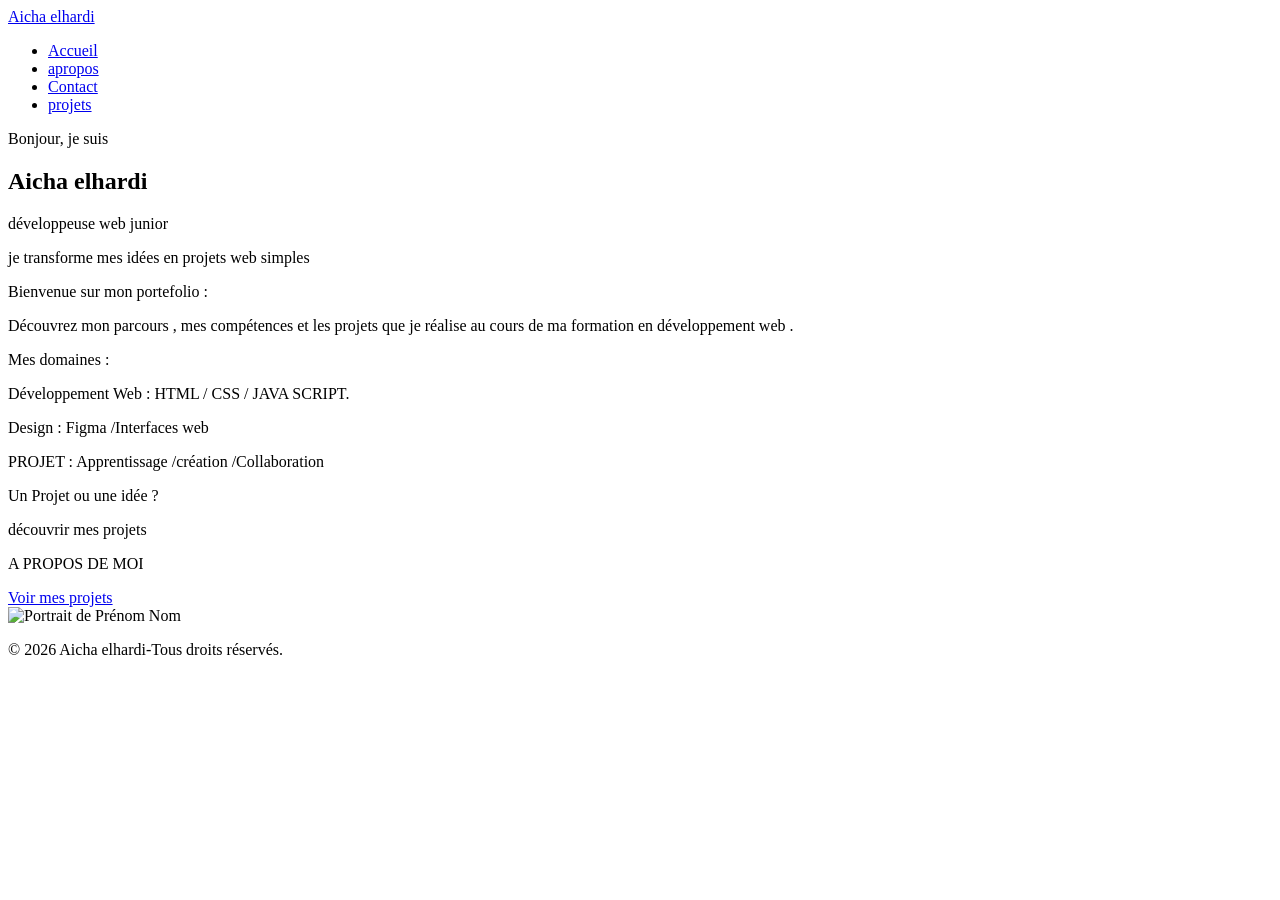
==== index.html @ ecc6fa8f "mon projet" ====
<!DOCTYPE html>
<html lang="fr">
<head>
  <meta charset="UTF-8">
  <meta name="viewport" content="width=device-width, initial-scale=1.0">
  <meta name="description" content="Portfolio de Prénom Nom, apprenant développeur web.">
  <title>Prénom Nom — Portfolio</title>

  <!-- Police Inter (Google Fonts) -->
  <link rel="preconnect" href="https://fonts.googleapis.com">
  <link rel="preconnect" href="https://fonts.gstatic.com" crossorigin>
  <link href="https://fonts.googleapis.com/css2?family=Inter:wght@400;600;700&amp;display=swap" rel="stylesheet">

  <link rel="stylesheet" href="css/style.css">
</head>
<body>

  <!-- ========== EN-TÊTE ========== -->
  <header class="en-tete">
    <div class="conteneur en-tete__contenu">
      <a class="logo" href="index.html">Aicha elhardi</a>
      <nav aria-label="Navigation principale">
        <ul class="menu">
          <li><a href="index.html">Accueil</a></li>
          <li><a href="apropos.html">apropos</a></li>
          <li><a href="contact.html">Contact</a></li>
          <li><a href="projet.html">projets</a></li>
        </ul>
      </nav>
    </div>
  </header>

  <main>

    <!-- ========== PRÉSENTATION ========== -->
    <section id="presentation" class="presentation">
      <div class="conteneur presentation__contenu">
        <div class="presentation__texte">
          <p class="surtitre">Bonjour, je suis</p>

          <h1>Aicha elhardi</h1>
          <p class="metier"> développeuse  web  junior </p>


          <p> je transforme  mes idées en projets web simples   </p>  


           <p>   Bienvenue sur mon portefolio : </p>  

            <p>  Découvrez mon parcours , mes compétences et les projets que je réalise au cours de ma formation en développement web . 
                </p>  
             <p>  Mes domaines :  </p>
          <p>Développement Web :
           HTML / CSS / JAVA SCRIPT.</p>
        <p> Design :
         Figma /Interfaces web</p>
         <p> PROJET :
        Apprentissage /création /Collaboration</p>
        <p>Un Projet ou une idée ?</p>
        <p> découvrir mes projets</p>
        <p> A PROPOS DE MOI</p>
          <a class="bouton" href="projet.html">Voir mes projets</a>
        </div>
        <img class="presentation__photo" src="images/profile.jpg" alt="Portrait de Prénom Nom" width="300" height="300">
      </div>
    </section>

  
  </main>

  <!-- ========== PIED DE PAGE ========== -->
  <footer class="pied">
    <div class="conteneur">
      <p>© 2026 Aicha elhardi-Tous droits réservés.</p>
    </div>
  </footer>

</body>
</html>
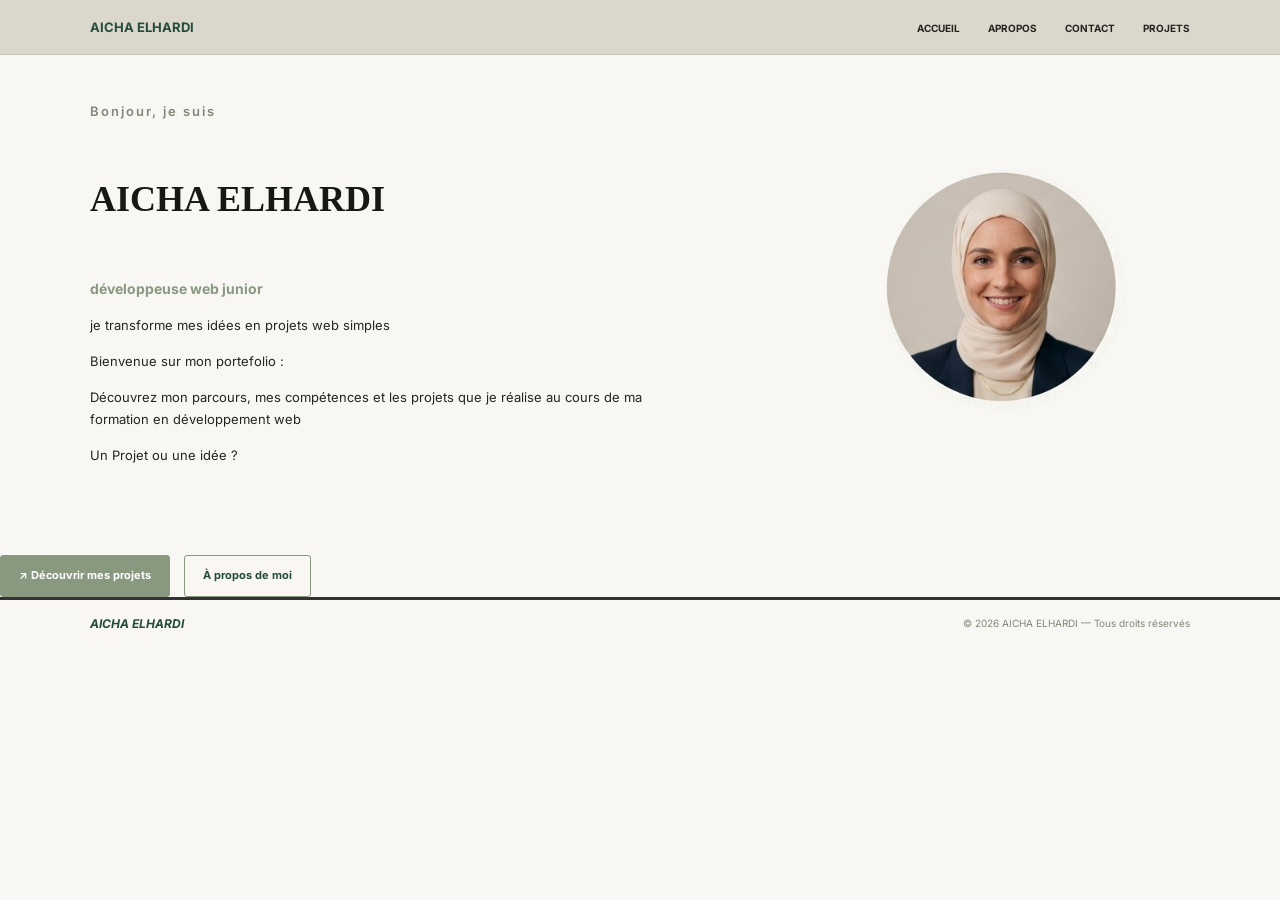
==== commit e4e2af08: "portefolio" ====
--- a/index.html
+++ b/index.html
@@ -18,7 +18,7 @@
   <!-- ========== EN-TÊTE ========== -->
   <header class="en-tete">
     <div class="conteneur en-tete__contenu">
-      <a class="logo" href="index.html">Aicha elhardi</a>
+      <a class="logo" href="index.html">AICHA ELHARDI </a>
       <nav aria-label="Navigation principale">
         <ul class="menu">
           <li><a href="index.html">Accueil</a></li>
@@ -37,43 +37,37 @@
       <div class="conteneur presentation__contenu">
         <div class="presentation__texte">
           <p class="surtitre">Bonjour, je suis</p>
-
-          <h1>Aicha elhardi</h1>
-          <p class="metier"> développeuse  web  junior </p>
-
-
-          <p> je transforme  mes idées en projets web simples   </p>  
-
-
-           <p>   Bienvenue sur mon portefolio : </p>  
-
-            <p>  Découvrez mon parcours , mes compétences et les projets que je réalise au cours de ma formation en développement web . 
-                </p>  
-             <p>  Mes domaines :  </p>
-          <p>Développement Web :
-           HTML / CSS / JAVA SCRIPT.</p>
-        <p> Design :
-         Figma /Interfaces web</p>
-         <p> PROJET :
-        Apprentissage /création /Collaboration</p>
-        <p>Un Projet ou une idée ?</p>
-        <p> découvrir mes projets</p>
-        <p> A PROPOS DE MOI</p>
-          <a class="bouton" href="projet.html">Voir mes projets</a>
+         <h1 class ="presentation h1">AICHA ELHARDI</h1>
+          <h2 class="metier"> développeuse  web  junior </h2>
+          <p class ="presentation__texte p"> je transforme  mes idées en projets web simples   </p>  
+           <p class ="presentation__texte .bienvenue" >   Bienvenue sur mon portefolio : </p> 
+           <p class ="presentation__texte .description"> Découvrez mon parcours, mes compétences et les projets que je réalise au cours de ma formation en développement web </p>
+        <p class ="presentation__texte .question" >Un Projet ou une idée ?</p>
         </div>
         <img class="presentation__photo" src="images/profile.jpg" alt="Portrait de Prénom Nom" width="300" height="300">
       </div>
     </section>
+  <div class="presentation__boutons">
+  <a href="projet.html" class="bouton">
+    ↗ Découvrir mes projets
+  </a>
 
+  <a href="apropos.html" class="bouton bouton--secondaire">
+    À propos de moi
+  </a>
+</div>
   
   </main>
 
   <!-- ========== PIED DE PAGE ========== -->
   <footer class="pied">
-    <div class="conteneur">
-      <p>© 2026 Aicha elhardi-Tous droits réservés.</p>
-    </div>
-  </footer>
+      <div class="pied__contenu">
+        <span class="pied__nom">AICHA ELHARDI</span>
+        <p>© 2026 AICHA ELHARDI — Tous droits réservés</p>
+      </div>
+    </footer>
+
+  </div>
 
 </body>
 </html>
--- a/css/style.css
+++ b/css/style.css
@@ -0,0 +1,685 @@
+/* ========================================================= PORTFOLIO — CSS UNIFIÉ POUR LES 4 PAGES Accueil | Projets | À propos | Contact Garder ce fichier CSS commun dans les 4 pages HTML. ========================================================= */
+
+/* 1. VARIABLES COMMUNES */
+:root {
+  --couleur-fond: #f8f7f4;
+  --couleur-header: #dad7cc;
+  --couleur-fond-clair: #eeeee7;
+  --couleur-principale: #899980;
+  --couleur-verte-fonce: #254b3a;
+  --couleur-texte: #25251f;
+  --couleur-texte-doux: #858578;
+  --couleur-bordure: #e3e1d9;
+  --police: "Inter", Arial, sans-serif;
+  --largeur-max: 1100px;
+  --rayon: 3px;
+}
+
+/* 2. BASE COMMUNE */
+* {
+  box-sizing: border-box;
+}
+
+html {
+  scroll-behavior: smooth;
+}
+
+body {
+  margin: 0;
+  min-height: 100vh;
+  width: 100%;
+  font-family: var(--police);
+  font-size: 14px;
+  line-height: 1.6;
+  color: var(--couleur-texte);
+  background: var(--couleur-fond);
+}
+
+h1,
+h2,
+h3,
+p {
+  margin-top: 0;
+}
+
+h1,
+h2,
+h3 {
+  line-height: 1.25;
+}
+
+p {
+  margin-bottom: 14px;
+}
+
+ul {
+  margin: 0;
+  padding: 0;
+  list-style: none;
+}
+
+a {
+  color: inherit;
+  text-decoration: none;
+}
+
+img {
+  max-width: 100%;
+}
+
+.conteneur {
+  width: 90%;
+  max-width: var(--largeur-max);
+  margin: 0 auto;
+}
+
+/* 3. HEADER ET MENU — IDENTIQUES SUR CHAQUE PAGE */
+.en-tete {
+  width: 100%;
+  background: var(--couleur-header);
+  border-bottom: 1px solid #c5c3b9;
+}
+
+.en-tete__contenu {
+  min-height: 54px;
+  display: flex;
+  align-items: center;
+  justify-content: space-between;
+  gap: 24px;
+}
+
+.logo {
+  color: var(--couleur-verte-fonce);
+  font-size: 13px;
+  font-weight: 700;
+  white-space: nowrap;
+}
+
+.menu {
+  display: flex;
+  align-items: center;
+  justify-content: flex-end;
+  gap: 28px;
+}
+
+.menu a {
+  color: var(--couleur-texte);
+  font-size: 10px;
+  font-weight: 700;
+  text-transform: uppercase;
+  transition: color 0.2s ease;
+}
+
+.menu a:hover,
+.menu a[aria-current="page"] {
+  color: var(--couleur-verte-fonce);
+}
+
+/* 4. BOUTONS ET LIENS COMMUNS */
+.bouton,
+.lien {
+  display: inline-block;
+  padding: 11px 18px;
+  border: 1px solid var(--couleur-principale);
+  border-radius: var(--rayon);
+  background: var(--couleur-principale);
+  color: #fff;
+  font-family: var(--police);
+  font-size: 11px;
+  font-weight: 700;
+  text-align: center;
+  cursor: pointer;
+  transition: background 0.2s ease, transform 0.2s ease;
+}
+
+.bouton:hover,
+.lien:hover {
+  background: #718269;
+  border-color: #718269;
+  transform: translateY(-1px);
+}
+
+.bouton--secondaire {
+  background: transparent;
+  color: var(--couleur-verte-fonce);
+}
+
+.bouton--secondaire:hover {
+  background: var(--couleur-header);
+  color: var(--couleur-verte-fonce);
+}
+
+/* 5. ACCUEIL — PRÉSENTATION */
+.presentation {
+  padding: 45px 0 50px;
+}
+
+.presentation__contenu {
+  display: grid;
+  grid-template-columns: 1.3fr 0.7fr;
+  align-items: center;
+  gap: 45px;
+}
+
+.presentation__texte {
+  max-width: 600px;
+}
+
+.surtitre {
+  margin-bottom: 10px;
+  color: var(--couleur-texte-doux);
+  font-size: 10px;
+  font-weight: 600;
+  letter-spacing: 2px;
+}
+
+.presentation h1 {
+  margin-bottom: 8px;
+  color: #171713;
+  font-family: Georgia, "Times New Roman", serif;
+  font-size: 36px;
+  font-weight: 700;
+}
+
+.metier {
+  margin-bottom: 16px;
+  color: var(--couleur-principale);
+  font-size: 14px;
+}
+
+.presentation__texte p {
+  font-size: 13px;
+  line-height: 1.7;
+}
+
+.presentation__texte .bienvenue {
+  margin-top: 22px;
+  color: var(--couleur-verte-fonce);
+  font-family: Georgia, "Times New Roman", serif;
+  font-size: 16px;
+}
+
+.presentation__texte .description {
+  max-width: 430px;
+}
+
+.presentation__texte .question {
+  margin-top: 22px;
+  color: var(--couleur-verte-fonce);
+  font-family: Georgia, "Times New Roman", serif;
+  font-size: 16px;
+}
+
+.presentation__boutons {
+  display: flex;
+  flex-wrap: wrap;
+  gap: 14px;
+  margin-top: 25px;
+}
+
+.presentation__photo {
+  display: block;
+  width: 240px;
+  height: 240px;
+  max-width: 100%;
+  justify-self: center;
+  object-fit: cover;
+  object-position: center;
+  border-radius: 50%;
+}
+
+/* 6. SECTIONS COMMUNES */
+.section {
+  padding: 50px 0;
+  background: var(--couleur-fond);
+}
+
+.section--claire {
+  background: var(--couleur-fond-clair);
+}
+
+.section h2 {
+  margin-bottom: 10px;
+  font-size: 26px;
+}
+
+.section__intro {
+  margin-bottom: 28px;
+  color: var(--couleur-texte-doux);
+  font-size: 13px;
+}
+
+/* 7. COMPÉTENCES */
+.competences {
+  display: flex;
+  flex-wrap: wrap;
+  gap: 12px;
+}
+
+.competences li {
+  padding: 8px 15px;
+  border: 1px solid var(--couleur-bordure);
+  border-radius: var(--rayon);
+  background: #fff;
+  font-size: 12px;
+  font-weight: 600;
+}
+
+/* 8. PAGE PROJETS */
+.projets {
+  display: grid;
+  grid-template-columns: repeat(3, minmax(0, 1fr));
+  align-items: stretch;
+  gap: 22px;
+}
+
+.projet {
+  display: flex;
+  min-width: 0;
+  flex-direction: column;
+  gap: 14px;
+  padding: 14px;
+  border: 1px solid var(--couleur-bordure);
+  background: #fff;
+  transition: transform 0.2s ease, box-shadow 0.2s ease;
+}
+
+.projet:hover {
+  transform: translateY(-3px);
+  box-shadow: 0 5px 15px rgba(0, 0, 0, 0.06);
+}
+
+.projet__image {
+  display: block;
+  width: 100%;
+  height: 165px;
+  object-fit: cover;
+  background: #eeeeea;
+}
+
+.projet__texte {
+  display: flex;
+  flex: 1;
+  flex-direction: column;
+  align-items: flex-start;
+}
+
+.projet h3 {
+  margin-bottom: 8px;
+  color: var(--couleur-verte-fonce);
+  font-size: 14px;
+}
+
+.projet p {
+  margin-bottom: 12px;
+  color: var(--couleur-texte-doux);
+  font-size: 12px;
+  line-height: 1.7;
+}
+
+.technologies {
+  display: flex;
+  flex-wrap: wrap;
+  gap: 6px;
+  margin: 8px 0 18px;
+}
+
+.technologies li {
+  padding: 4px 8px;
+  border: 1px solid #d9e0d3;
+  background: var(--couleur-fond-clair);
+  color: var(--couleur-verte-fonce);
+  font-size: 10px;
+  font-weight: 600;
+}
+
+.projet .lien {
+  margin-top: auto;
+}
+
+/* 9. PAGE À PROPOS Le body de a-propos.html doit avoir class="page-apropos". */
+.page-apropos {
+  background: var(--couleur-fond);
+  color: var(--couleur-texte);
+  font-family: var(--police);
+  font-size: 13px;
+  font-style: normal;
+  font-weight: 400;
+}
+
+.page-apropos .site-apropos {
+  display: flex;
+  flex-direction: column;
+  width: 100%;
+  max-width: 1100px;
+  min-height: 100vh;
+  margin: 0 auto;
+  background: var(--couleur-fond);
+}
+
+.page-apropos .en-tete__contenu {
+  padding: 0 24px;
+}
+
+.page-apropos .apropos-contenu {
+  flex: 1;
+  padding: 38px 48px 45px;
+  background: var(--couleur-fond);
+}
+
+.page-apropos .apropos-contenu section {
+  margin: 0 0 26px;
+}
+
+.page-apropos .apropos-contenu h1,
+.page-apropos .apropos-contenu h2 {
+  margin-bottom: 12px;
+  color: var(--couleur-verte-fonce);
+  font-size: 14px;
+  font-weight: 700;
+  font-style: normal;
+  text-transform: uppercase;
+}
+
+.page-apropos .apropos-contenu p {
+  margin-bottom: 10px;
+  font-size: 12px;
+  line-height: 1.7;
+  font-weight: 400;
+  font-style: normal;
+}
+
+.page-apropos .titre-vert {
+  color: var(--couleur-verte-fonce);
+}
+
+.page-apropos .titre-rose {
+  color: #a64d70;
+}
+
+.page-apropos .parcours {
+  margin-top: 22px;
+}
+
+.page-apropos .parcours-item {
+  margin-bottom: 20px;
+}
+
+.page-apropos .parcours-item h3 {
+  margin: 0 0 8px 20px;
+  font-size: 13px;
+  font-weight: 700;
+}
+
+.page-apropos .competences {
+  display: block;
+  margin-left: 20px;
+}
+
+.page-apropos .competences li {
+  margin-bottom: 7px;
+  padding: 0;
+  border: 0;
+  background: transparent;
+  font-size: 12px;
+}
+
+.page-apropos .objectifs ul {
+  padding-left: 20px;
+  list-style: disc;
+}
+
+.page-apropos .objectifs li {
+  margin-bottom: 6px;
+  font-size: 12px;
+  line-height: 1.6;
+}
+
+/* 10. PAGE CONTACT ET FORMULAIRE */
+.formulaire {
+  width: 100%;
+  max-width: 560px;
+}
+
+.formulaire label {
+  display: block;
+  margin-bottom: 6px;
+  font-size: 12px;
+  font-weight: 600;
+}
+
+.formulaire input,
+.formulaire textarea {
+  display: block;
+  width: 100%;
+  margin-bottom: 18px;
+  padding: 12px 14px;
+  border: 1px solid var(--couleur-bordure);
+  border-radius: var(--rayon);
+  outline-color: var(--couleur-principale);
+  background: #fff;
+  color: var(--couleur-texte);
+  font-family: var(--police);
+  font-size: 13px;
+}
+
+.formulaire textarea {
+  min-height: 120px;
+  resize: vertical;
+}
+
+.formulaire input:focus,
+.formulaire textarea:focus {
+  border-color: var(--couleur-principale);
+}
+
+.reseaux {
+  display: flex;
+  flex-wrap: wrap;
+  gap: 22px;
+  margin-top: 30px;
+}
+
+/* 11. FOOTER — IDENTIQUE SUR CHAQUE PAGE */
+.pied {
+  width: 100%;
+  padding: 14px 0;
+  border-top: 1px solid #333;
+  background: var(--couleur-fond);
+  color: var(--couleur-texte-doux);
+}
+
+.pied .conteneur,
+.page-apropos .pied__contenu {
+  display: flex;
+  align-items: center;
+  justify-content: space-between;
+  gap: 20px;
+}
+
+.pied p,
+.page-apropos .pied p {
+  margin: 0;
+  font-size: 10px;
+  font-weight: 400;
+  font-style: normal;
+}
+
+.page-apropos .pied {
+  padding: 14px 24px;
+  border-top: 1px solid #333;
+  background: var(--couleur-fond);
+}
+
+.page-apropos .pied__nom {
+  color: var(--couleur-verte-fonce);
+  font-size: 11px;
+  font-weight: 700;
+  white-space: nowrap;
+}
+
+/* 12. TABLETTES */
+@media (max-width: 900px) {
+  .menu {
+    gap: 15px;
+  }
+
+  .projets {
+    grid-template-columns: repeat(2, minmax(0, 1fr));
+  }
+
+  .presentation__contenu {
+    gap: 25px;
+  }
+
+  .presentation__photo {
+    width: 210px;
+    height: 210px;
+  }
+}
+
+/* 13. TÉLÉPHONES */
+@media (max-width: 600px) {
+  .conteneur {
+    width: 92%;
+  }
+
+  .en-tete__contenu,
+  .page-apropos .en-tete__contenu {
+    flex-direction: column;
+    justify-content: center;
+    padding: 14px 0;
+    gap: 12px;
+  }
+
+  .menu {
+    flex-wrap: wrap;
+    justify-content: center;
+    gap: 10px 14px;
+  }
+
+  .menu a {
+    font-size: 9px;
+  }
+
+  .presentation {
+    padding: 30px 0;
+  }
+
+  .presentation__contenu {
+    grid-template-columns: 1fr;
+    text-align: center;
+  }
+
+  .presentation__texte {
+    margin: 0 auto;
+  }
+
+  .presentation h1 {
+    font-size: 30px;
+  }
+
+  .presentation__texte .description {
+    margin-left: auto;
+    margin-right: auto;
+  }
+
+  .presentation__boutons {
+    justify-content: center;
+  }
+
+  .presentation__photo {
+    grid-row: 1;
+    width: 170px;
+    height: 170px;
+  }
+
+  .section {
+    padding: 32px 0;
+  }
+
+  .section h2 {
+    font-size: 23px;
+  }
+
+  .projets {
+    grid-template-columns: 1fr;
+  }
+
+  .projet__image {
+    height: 210px;
+  }
+
+  .page-apropos .apropos-contenu {
+    padding: 28px 20px 35px;
+  }
+
+  .page-apropos .pied {
+    padding: 14px 16px;
+  }
+
+  .pied .conteneur,
+  .page-apropos .pied__contenu {
+    flex-direction: column;
+    justify-content: center;
+    text-align: center;
+    gap: 8px;
+  }
+
+  .page-apropos .pied p {
+    text-align: center;
+  }
+}
+/* FOOTER IDENTIQUE SUR TOUTES LES PAGES */
+
+.pied {
+  width: 100%;
+  padding: 14px 28px;
+  background-color: #f8f7f4;
+  border-top: 3px solid #333;
+}
+
+.pied .conteneur,
+.pied__contenu {
+  display: flex;
+  flex-direction: row;
+  justify-content: space-between;
+  align-items: center;
+  width: 100%;
+  max-width: 1100px;
+  margin: 0 auto;
+  gap: 20px;
+}
+
+.pied .pied__nom {
+  margin: 0;
+  color: #254b3a;
+  font-size: 12px;
+  font-weight: 700;
+  font-style: italic;
+  white-space: nowrap;
+}
+
+.pied p {
+  margin: 0;
+  color: #858578;
+  font-size: 10px;
+  text-align: right;
+}
+
+@media (max-width: 600px) {
+  .pied .conteneur,
+  .pied__contenu {
+    flex-direction: row;
+    justify-content: space-between;
+    padding: 0;
+  }
+
+  .pied .pied__nom {
+    font-size: 10px;
+  }
+
+  .pied p {
+    font-size: 9px;
+  }
+}
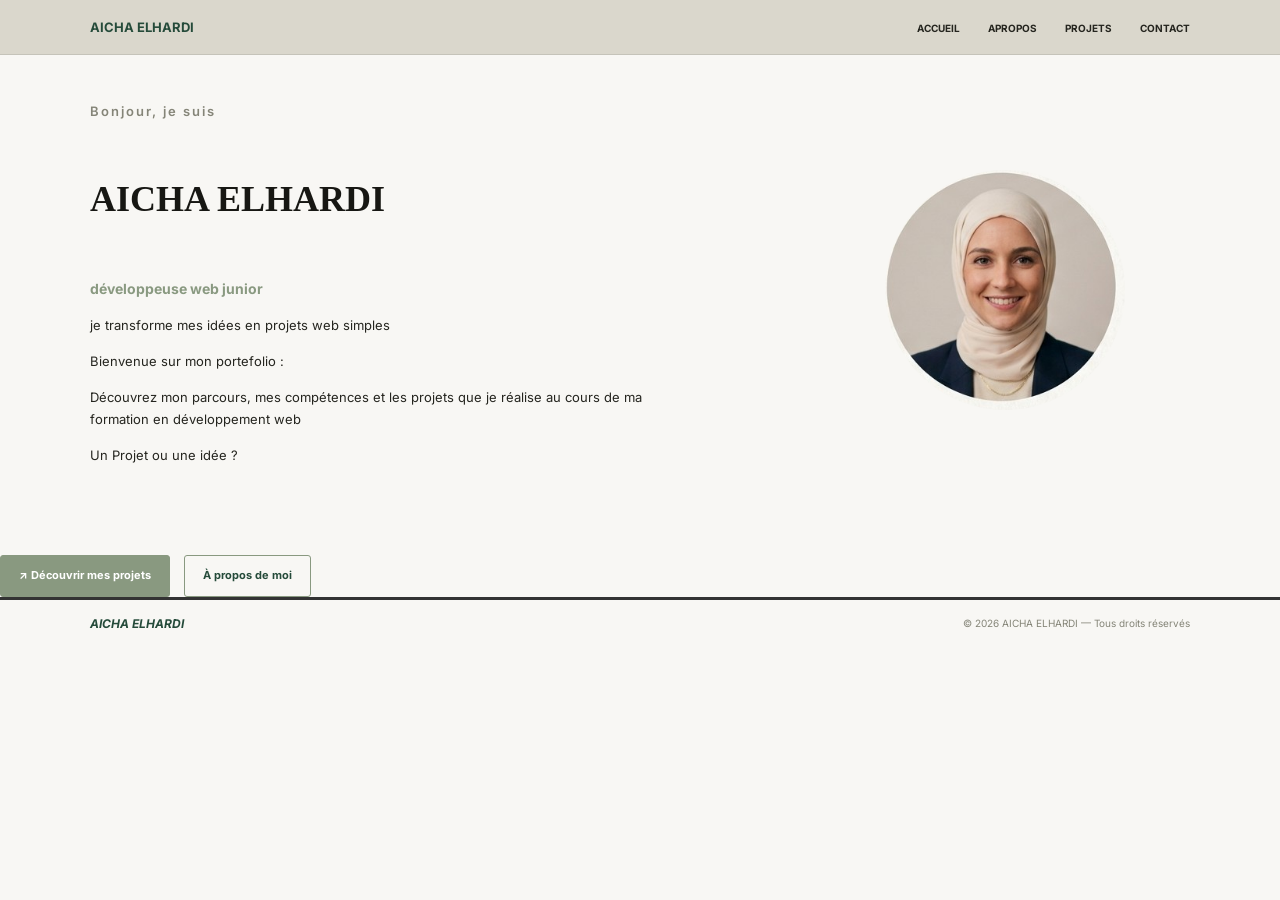
==== commit 9d934f51: "new commit" ====
--- a/index.html
+++ b/index.html
@@ -23,8 +23,9 @@
         <ul class="menu">
           <li><a href="index.html">Accueil</a></li>
           <li><a href="apropos.html">apropos</a></li>
+          <li><a href="projet.html">projets</a></li>
           <li><a href="contact.html">Contact</a></li>
-          <li><a href="projet.html">projets</a></li>
+
         </ul>
       </nav>
     </div>
--- a/css/style.css
+++ b/css/style.css
@@ -679,7 +679,7 @@
     font-size: 10px;
   }
 
-  .pied p {
+.pied p {
     font-size: 9px;
   }
 }
